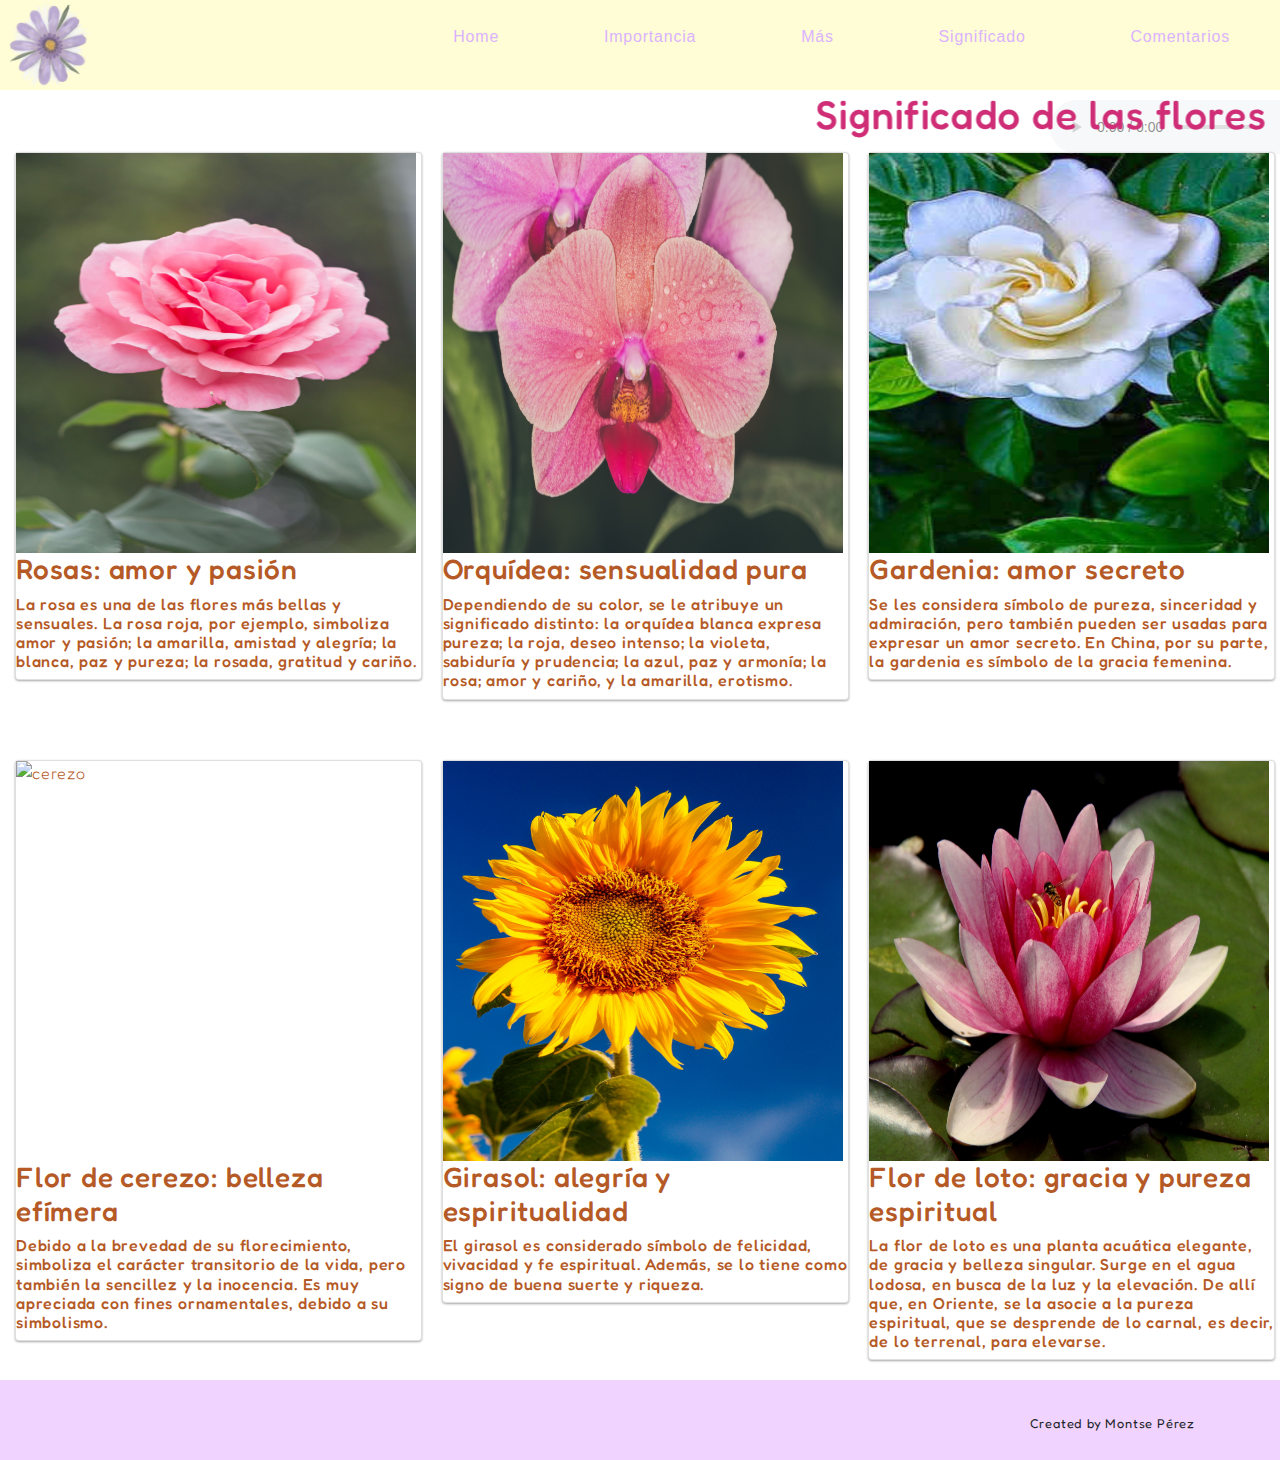
==== Enlace4.html @ 710ea258 "Add files via upload" ====
<!DOCTYPE html>
<html lang="es">
<head> 
    <meta charset="utf-8">
		<meta name="Author" content="Montse Pérez"/>
		<title> LEMONADE </title>
        <link rel="icon" type="image/png" sizes="16X16" href="img1.png"/>
	<link rel="stylesheet" href="https://maxcdn.bootstrapcdn.com/bootstrap/4.0.0/css/bootstrap.min.css" integrity="sha384-Gn5384xqQ1aoWXA+058RXPxPg6fy4IWvTNh0E263XmFcJlSAwiGgFAW/dAiS6JXm" crossorigin="anonymous">
    	<script src="https://code.jquery.com/jquery-3.4.1.slim.min.js" integrity="sha384-J6qa4849blE2+poT4WnyKhv5vZF5SrPo0iEjwBvKU7imGFAV0wwj1yYfoRSJoZ+n" crossorigin="anonymous"></script>
		<script src="https://cdn.jsdelivr.net/npm/popper.js@1.16.0/dist/umd/popper.min.js" integrity="sha384-Q6E9RHvbIyZFJoft+2mJbHaEWldlvI9IOYy5n3zV9zzTtmI3UksdQRVvoxMfooAo" crossorigin="anonymous"></script>
		<script src="https://stackpath.bootstrapcdn.com/bootstrap/4.4.1/js/bootstrap.min.js" integrity="sha384-wfSDF2E50Y2D1uUdj0O3uMBJnjuUD4Ih7YwaYd1iqfktj0Uod8GCExl3Og8ifwB6" crossorigin="anonymous"></script>
		<link rel="stylesheet" href="css/style4.css">
		<link href="https://fonts.googleapis.com/css2?family=Fredoka+One&display=swap" rel="stylesheet">
		<link href="https://unpkg.com/ionicons@4.5.10-0/dist/css/ionicons.min.css" rel="stylesheet">
</head>
<body background="imgs/foto3.jpg">
     <header>
        <nav class="menu" align="right"> 
	<ol>
        <div class="logo">
    <a class="navbar-brand" rel="home" href="#" title="Lemonade">
        <img style="max-width:100px; margin-top: -7px;"
             src="imgs/flor.png">
    </a>
    </div>
		<li><a href="index.html" title="Pagina principal">Home </a></li>
		<li><a href="Enlace2.html" title="video" target="_blank">Importancia </a></li>
		<li><a href="Enlace5.html" title="Formulario de contacto">Más</a></li>
		<li><a href="Enlace4.html" title="Galeria">Significado</a></li>
		<li><a href="Enlace3.html" title="">Comentarios </a></li>
	</ol>
	</nav>
    </header>
    
    <article>
        <div class="sonido" align="right">
           <audio src="sonido2.mp3" preload="auto" controls autoplay></audio>
        </div>
    </article>
    
    <section>
        <marquee behavior="alternate"><h1><font color="#CF2E77">Significado de las flores</font></h1></marquee>
	<div class="row mt-6 ">
		<div class="col-md-4 producto">
			<div class="blog-item position-relative rounded mb-5 product">
				<div class="card blog-info position-absolute">
					<img src="imgs/rosa.jpg" alt="Rosas">
					<h3>Rosas: amor y pasión</h3>
                    <h6> La rosa es una de las flores más bellas y sensuales. La rosa roja, por ejemplo, simboliza amor y pasión; la amarilla, amistad y alegría; la blanca, paz y pureza; la rosada, gratitud y cariño.</h6>
                    
				</div>
			</div>
		</div>
		<div class="col-md-4 producto">
			<div class="blog-item position-relative rounded mb-5 product">
				<div class="card blog-info position-absolute">
					<img src="imgs/Orquidea.jpg" alt="Oquídea">
					<h3>Orquídea: sensualidad pura</h3>
                    <h6>Dependiendo de su color, se le atribuye un significado distinto: la orquídea blanca expresa pureza; la roja, deseo intenso; la violeta, sabiduría y prudencia; la azul, paz y armonía; la rosa; amor y cariño, y la amarilla, erotismo.</h6>
				</div>
			</div>
		</div>
		<div class="col-md-4 producto">
			<div class="blog-item position-relative rounded mb-5 product">
				<div class="card blog-info position-absolute">
					<img src="imgs/gardenia.jpg" alt="Gardenia">
					<h3>Gardenia: amor secreto</h3>
                    <h6>Se les considera símbolo de pureza, sinceridad y admiración, pero también pueden ser usadas para expresar un amor secreto. En China, por su parte, la gardenia es símbolo de la gracia femenina.</h6>
				</div>
			</div>
		</div>
	</div>
	<div class="row mt-6 rd ">
		<div class="col-md-4 producto">
			<div class="blog-item position-relative rounded mb-5 product">
				<div class="card blog-info position-absolute">
					<img src="imgs/cerezo.jpg" alt="cerezo">
					<h3>Flor de cerezo: belleza efímera</h3>
                    <h6>Debido a la brevedad de su florecimiento, simboliza el carácter transitorio de la vida, pero también la sencillez y la inocencia. Es muy apreciada con fines ornamentales, debido a su simbolismo.</h6>
				</div>
			</div>
		</div>
		<div class="col-md-4 producto">
			<div class="blog-item position-relative rounded mb-5 product">
				<div class="card blog-info position-absolute">
					<img src="imgs/girasol.jpg" alt="Girasol">
					<h3>Girasol: alegría y espiritualidad</h3>
                    <h6>El girasol es considerado símbolo de felicidad, vivacidad y fe espiritual. Además, se lo tiene como signo de buena suerte y riqueza.</h6>
				</div>
			</div>
		</div>
		<div class="col-md-4 producto">
			<div class="blog-item position-relative rounded mb-5 product">
				<div class="card blog-info position-absolute">
					<img src="imgs/loto.jpg" alt="loto">
					<h3>Flor de loto: gracia y pureza espiritual</h3>
                    <h6>La flor de loto es una planta acuática elegante, de gracia y belleza singular. Surge en el agua lodosa, en busca de la luz y la elevación. De allí que, en Oriente, se la asocie a la pureza espiritual, que se desprende de lo carnal, es decir, de lo terrenal, para elevarse.</h6>
				</div>
			</div>
		</div>
	</div>
    </section>
    
    <footer>
        <div class="footer">
           <div class="container">
			<div class="row">
				<div class="col-md-6">
					<ul class="list-inline mb-0">
						<li class="list-inline-item lead mx-2" ><i class="icon ion-logo-instagram"></i></li>
						<li class="list-inline-item lead mx-2"><i class="icon ion-logo-youtube"></i></li>
						<li class="list-inline-item lead mx-2"><i class="icon ion-logo-facebook"></i></li>
						<li class="list-inline-item lead mx-2"><i class="icon ion-logo-linkedin"></i></li>
					</ul>
				</div>
				<div class="col-md-6 text-sm-right">
					<small>Created by Montse Pérez</small>
				</div>
			</div>
		</div>
        </div> 
    </footer> 
</body>
</html>
---- css/style4.css ----
body {
background: ;
background-position:center;
background-repeat:no-repeat;
background-attachment:fixed;
background-size: cover;
font-family: 'Fredoka One', cursive;
font-size: 1rem;
font-weight: 300;
letter-spacing: .05rem;
}
*{
    padding: 0;
    margin: 0;
}
p{
    margin-bottom: 0px;
}
.menu{
	width: 100%;
	background: rgba(254, 251, 178,0.55);
	list-style: none;
	margin:0;
	padding:0;
    float: left;
}
.menu li{
	display:inline-block;
    font-family: sans-serif;
    font-size: 16px;
    border: none;
}                                                                                           
.menu li a{  
	padding: 25px 50px;
	display: inline-block;
	color:#DBB2FE;
	text-decoration: none;
}
.menu li a:hover {
  background:#DBB2FE;
  color:#FDFF95 ;
  margin-top: 0;
 padding-bottom: 30px;
}
.logo
{
    width: 50px;
    height: 50px;
    display: inline-block;
    margin: 0 20px 0 0.9;
    float: left;
}
.mt-6{
	margin-top: 0rem;
	margin-left: 0px;
    margin-right: 0px;
	color:#B55A26;
}
.rd{
	margin-top: 35rem;
	margin-left: 0px;
	margin-right: 0px;
	color:#B55A26 ;
}
.card{
	border-radius: 4px;
	background-color: none;
	box-shadow: 0 1px 3px rgba(0,0,0,0.12), 0 1px 2px rgba(0,0,0,0.24);
}
.product img{
	width: 400px;
	height: 400px;
	margin-right: 5px;
}
.sonido{
    position: absolute;
    left:1050px;
	top: 100px;
    opacity:50%;
    width: 30px;
    height:10px;
}
/*----- footer---*/

footer{
    position: absolute;
    top: 1380px;
    width: 100%;
    height: 0px;
    background-color: rgba(229, 174, 255, 0.55); 
    padding: 30px 25px 50px;
}
.container{
    align-content: space-around;
}
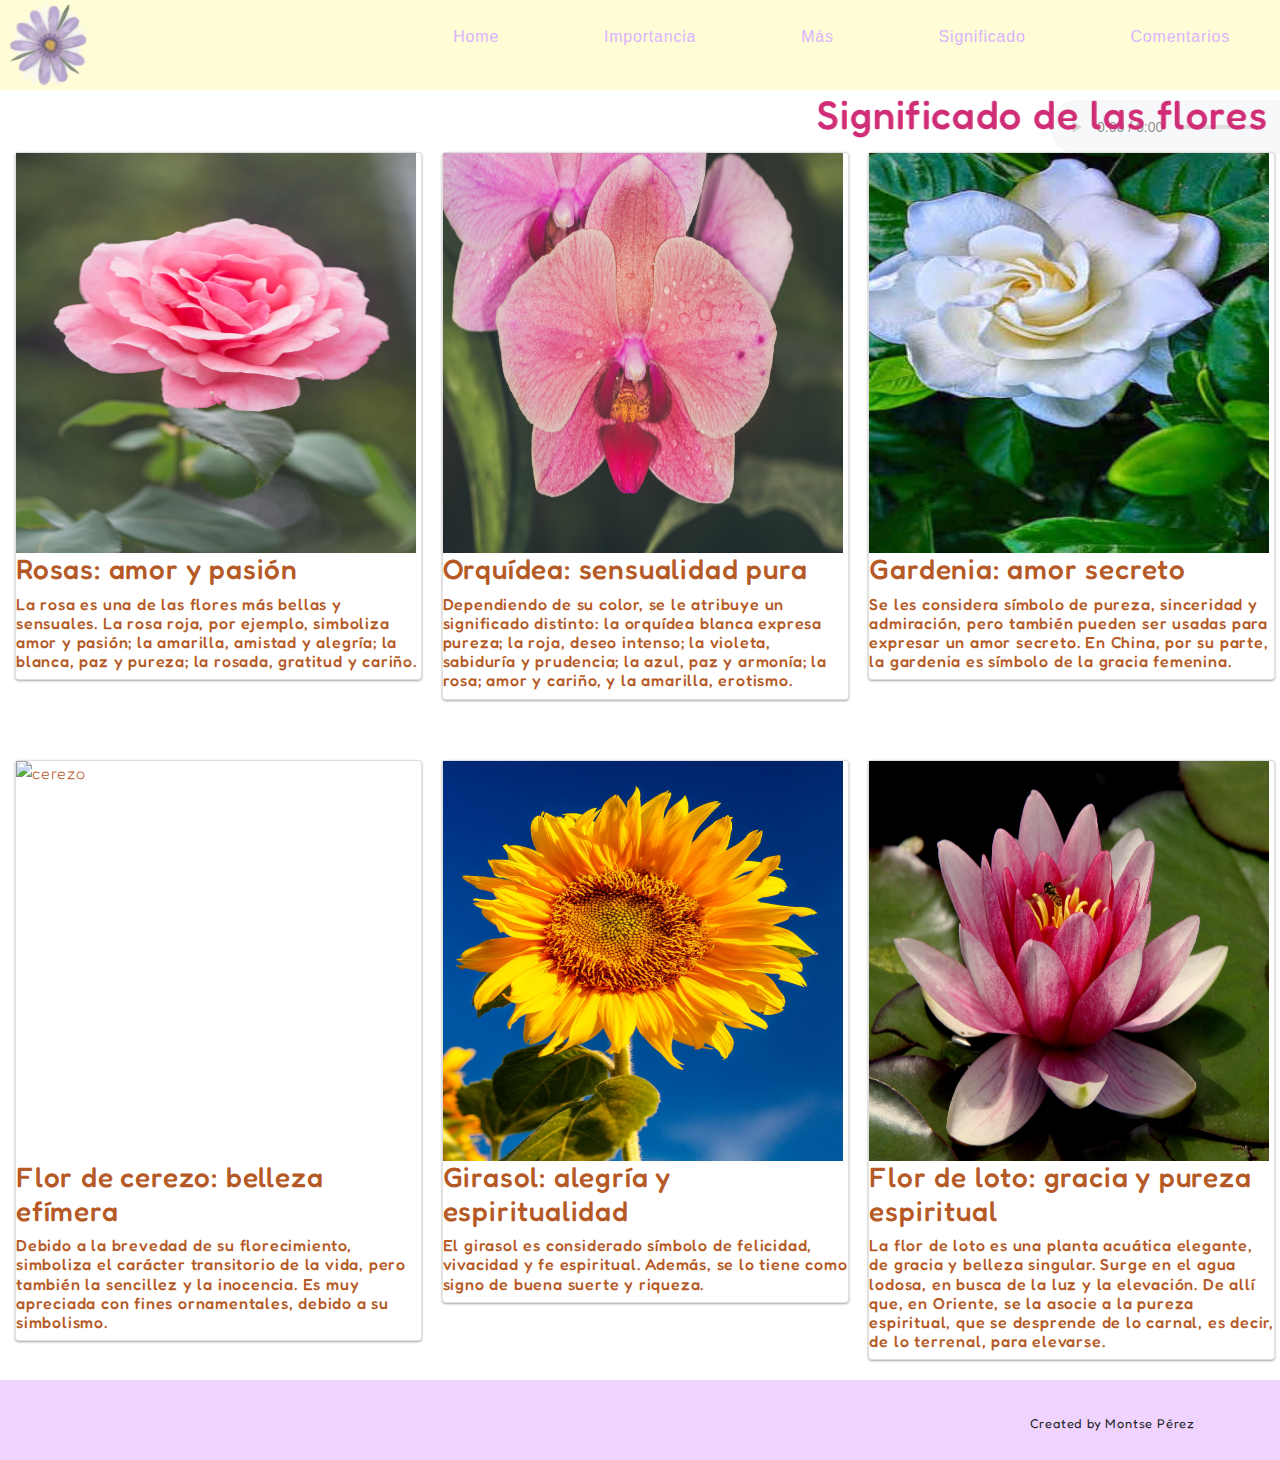
==== commit 01560e39: "Add files via upload" ====
--- a/Enlace4.html
+++ b/Enlace4.html
@@ -13,7 +13,7 @@
 		<link href="https://fonts.googleapis.com/css2?family=Fredoka+One&display=swap" rel="stylesheet">
 		<link href="https://unpkg.com/ionicons@4.5.10-0/dist/css/ionicons.min.css" rel="stylesheet">
 </head>
-<body background="imgs/foto3.jpg">
+<body background="imgs/foto3.1.jpg">
      <header>
         <nav class="menu" align="right"> 
 	<ol>
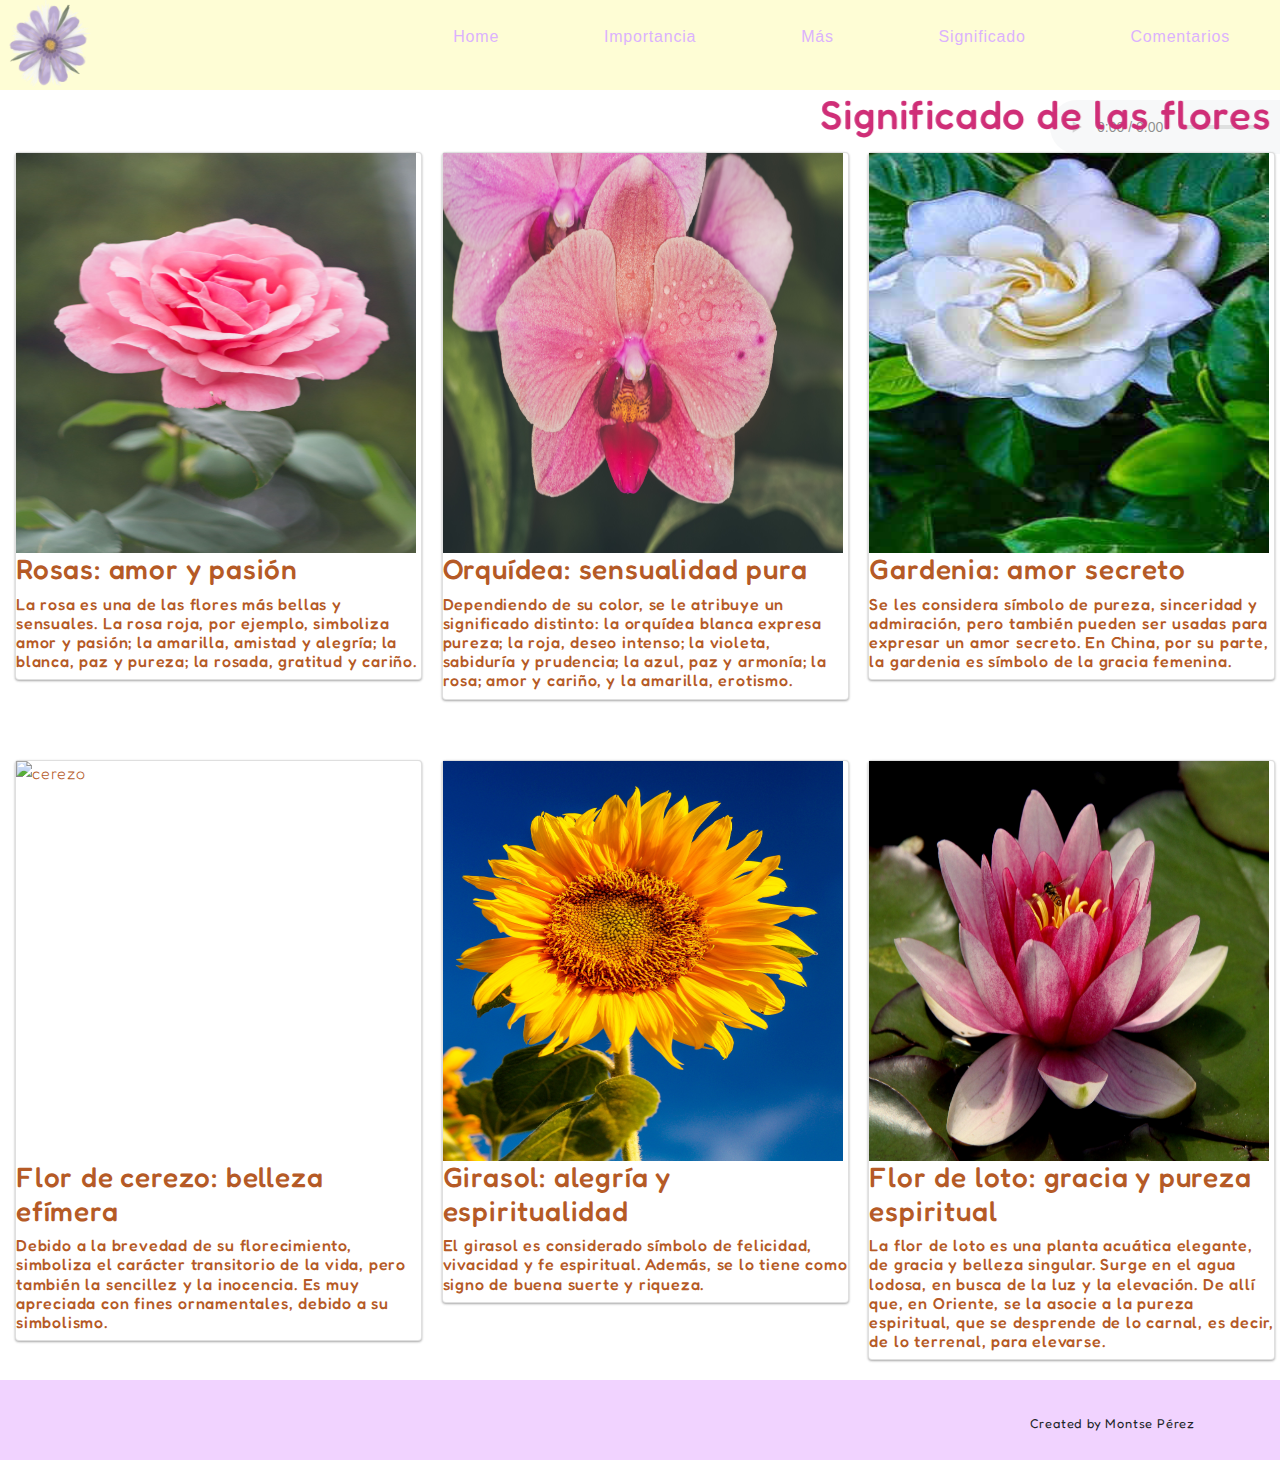
==== commit 0cb6ed79: "Add files via upload" ====
--- a/Enlace4.html
+++ b/Enlace4.html
@@ -13,7 +13,7 @@
 		<link href="https://fonts.googleapis.com/css2?family=Fredoka+One&display=swap" rel="stylesheet">
 		<link href="https://unpkg.com/ionicons@4.5.10-0/dist/css/ionicons.min.css" rel="stylesheet">
 </head>
-<body background="imgs/foto3.1.jpg">
+<body background="imgs/foto10.jpg">
      <header>
         <nav class="menu" align="right"> 
 	<ol>
